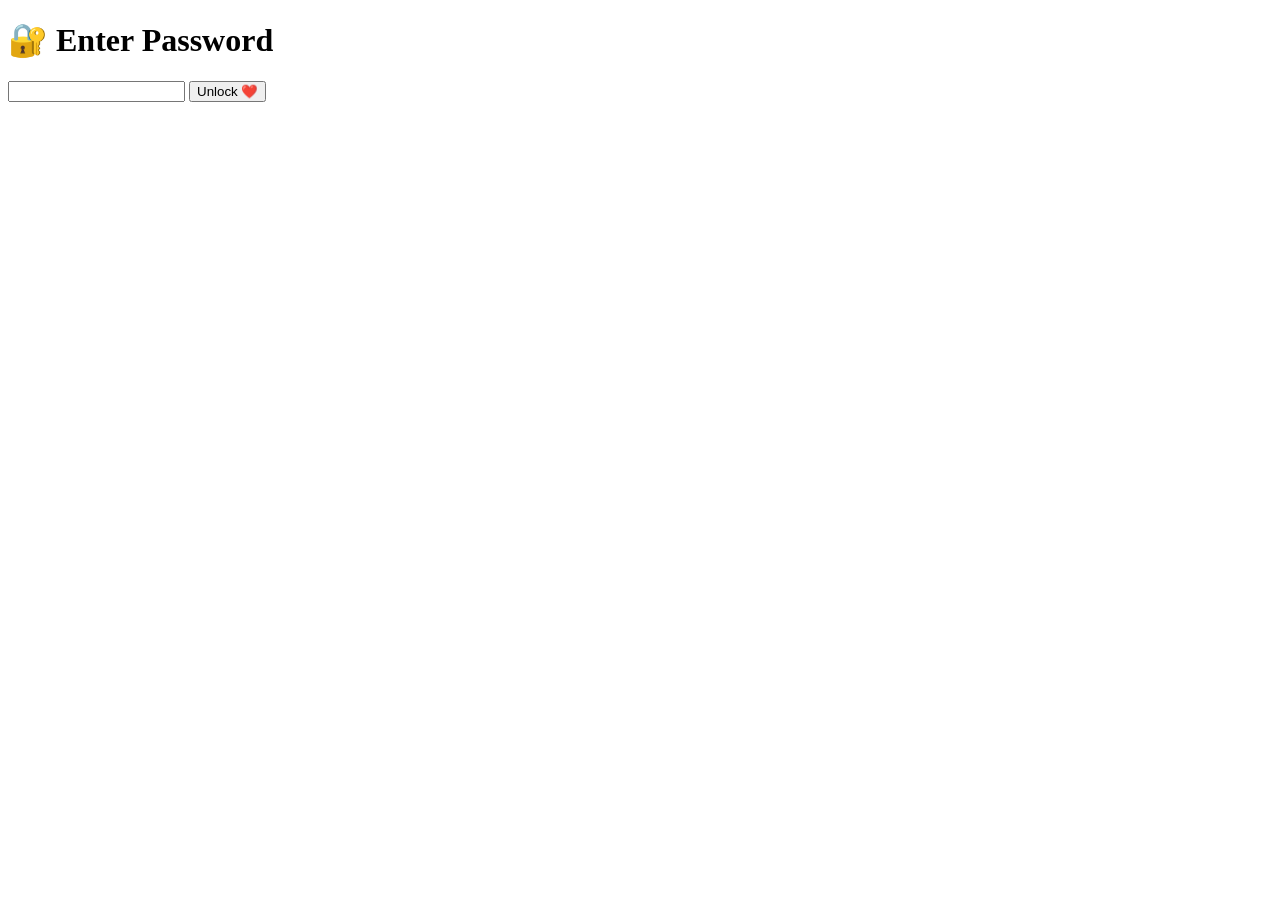
==== index.html @ 693468bc "Add files via upload" ====
<!DOCTYPE html>
<html>
<head>
<link rel="stylesheet" href="css/style.css">
</head>

<body class="center">

<div class="glass">
<h1>🔐 Enter Password</h1>
<input type="password" id="02/04">
<button onclick="checkPass()">Unlock ❤️</button>
</div>

<script src="js/script.js"></script>
</body>
</html>
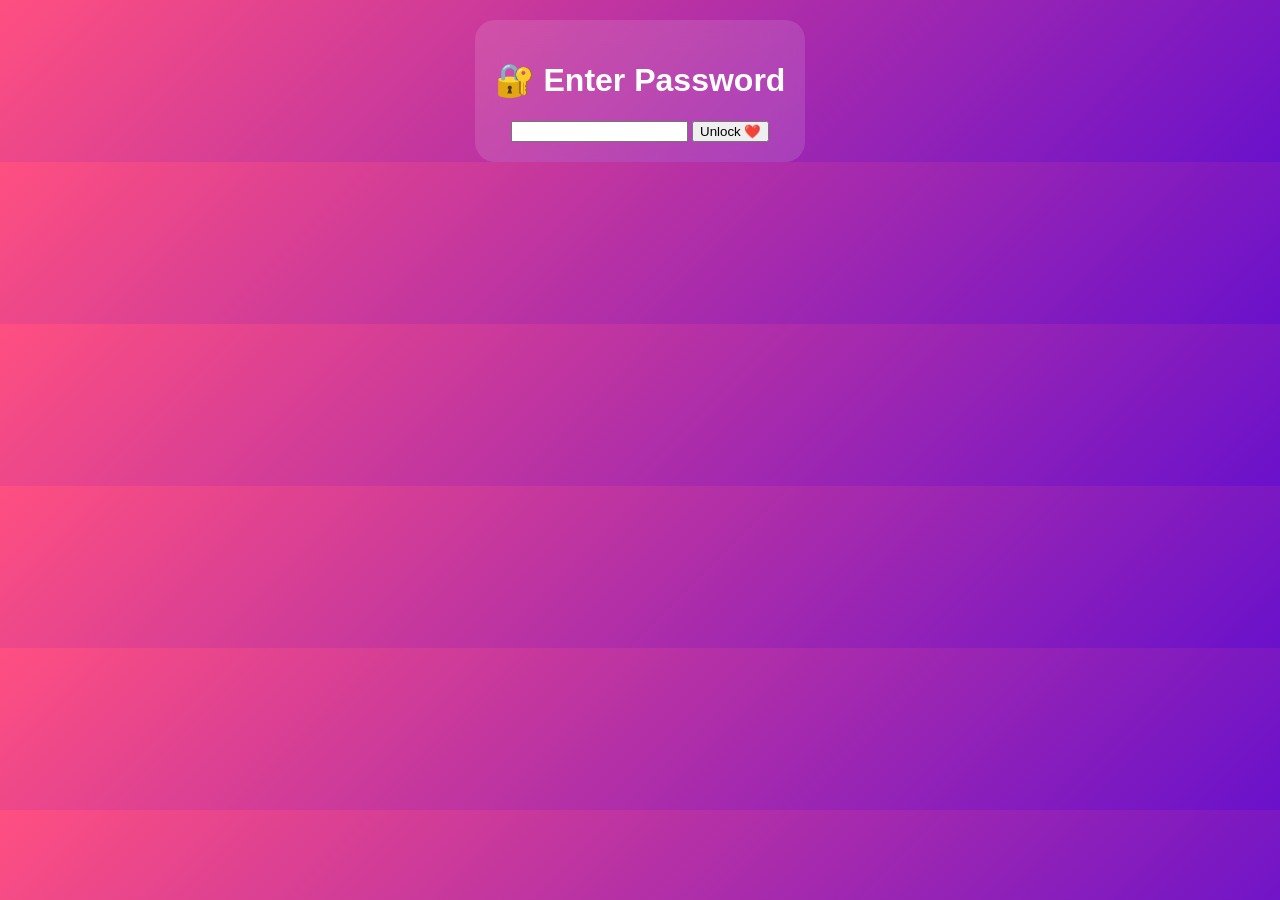
==== commit 9cbb636e: "commit message" ====
--- a/index.html
+++ b/index.html
@@ -8,7 +8,7 @@
 
 <div class="glass">
 <h1>🔐 Enter Password</h1>
-<input type="password" id="02/04">
+<input type="password" id="pass">
 <button onclick="checkPass()">Unlock ❤️</button>
 </div>
 
--- a/css/style.css
+++ b/css/style.css
@@ -0,0 +1,101 @@
+body{
+margin:0;
+font-family:sans-serif;
+background:linear-gradient(135deg,#ff4f81,#6a11cb);
+color:white;
+text-align:center;
+overflow-x:hidden;
+}
+
+/* GLASS CARD */
+.glass{
+background:rgba(255,255,255,0.12);
+backdrop-filter:blur(12px);
+padding:20px;
+border-radius:20px;
+display:inline-block;
+margin-top:20px;
+transition:0.3s;
+}
+
+/* GLOW ON HOVER */
+.glass:hover{
+box-shadow:0 0 20px #ff4f81;
+transform:scale(1.03);
+}
+
+/* INSTAGRAM GRID */
+.grid{
+display:grid;
+grid-template-columns:repeat(auto-fit,minmax(150px,1fr));
+gap:15px;
+padding:20px;
+}
+
+/* CARD */
+.card{
+position:relative;
+border-radius:15px;
+overflow:hidden;
+cursor:pointer;
+background:rgba(255,255,255,0.1);
+backdrop-filter:blur(10px);
+transition:0.3s;
+}
+
+/* HOVER GLOW */
+.card:hover{
+box-shadow:0 0 20px #fff;
+transform:scale(1.05);
+}
+
+/* IMAGE */
+.card img{
+width:100%;
+height:140px;
+object-fit:cover;
+}
+
+/* HEARTS FLOATING */
+.hearts{
+position:absolute;
+top:5px;
+left:10px;
+animation:float 2s infinite;
+}
+
+@keyframes float{
+50%{transform:translateY(-5px);}
+}
+
+/* POPUP */
+#popup{
+position:fixed;
+top:0;
+left:0;
+width:100%;
+height:100%;
+background:rgba(0,0,0,0.9);
+display:none;
+justify-content:center;
+align-items:center;
+}
+
+.popupBox{
+background:black;
+padding:20px;
+border-radius:15px;
+width:90%;
+max-width:500px;
+animation:zoom 0.4s;
+}
+
+@keyframes zoom{
+from{transform:scale(0.7);opacity:0}
+to{transform:scale(1);opacity:1}
+}
+
+video,audio{
+width:100%;
+display:none;
+}
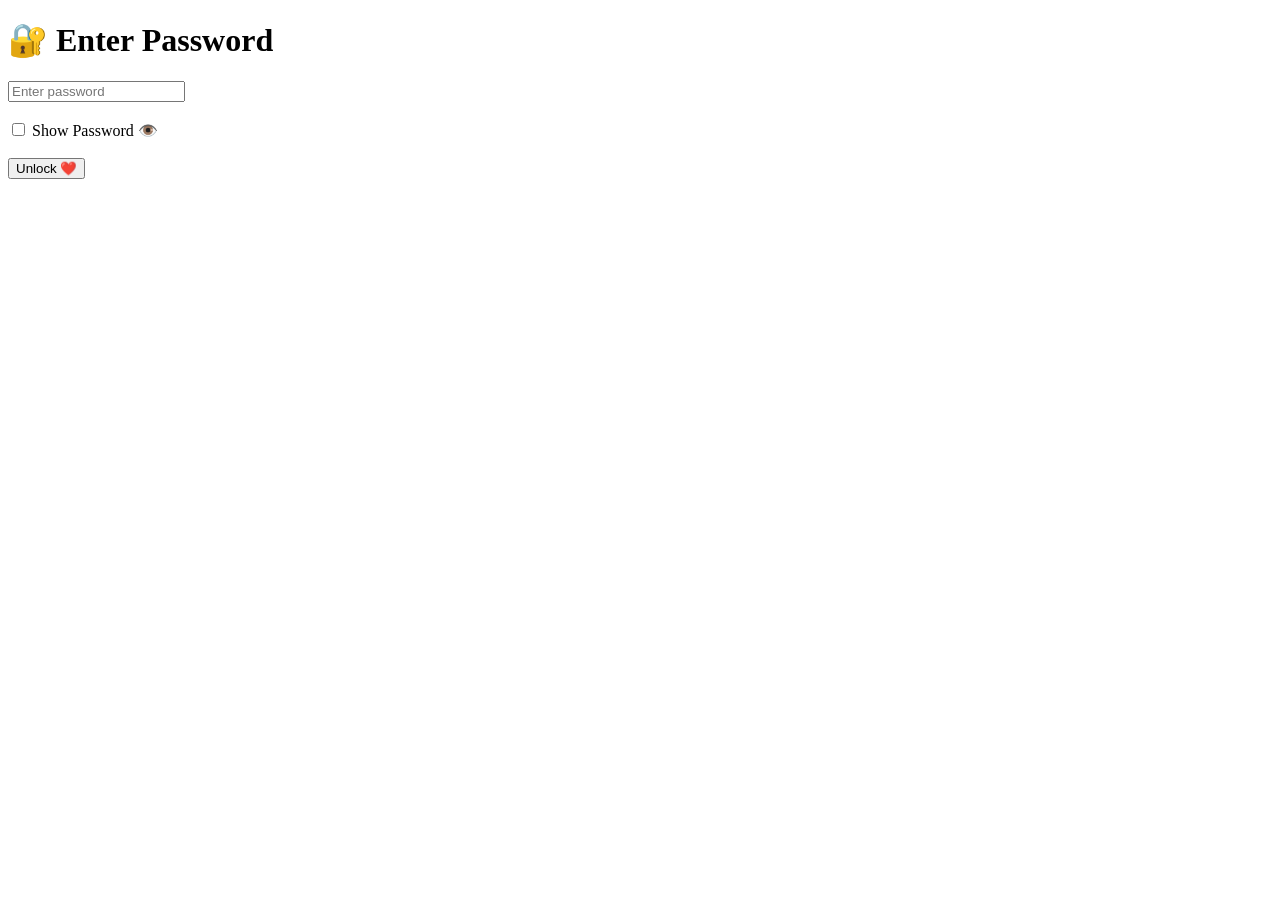
==== commit 9128c6e9: "commit change" ====
--- a/index.html
+++ b/index.html
@@ -1,16 +1,26 @@
 <!DOCTYPE html>
 <html>
 <head>
-<link rel="stylesheet" href="css/style.css">
+<meta name="viewport" content="width=device-width, initial-scale=1.0">
+<title>Unlock Love Story 💖</title>
 </head>
 
-<body class="center">
+<body>
 
-<div class="glass">
 <h1>🔐 Enter Password</h1>
-<input type="password" id="pass">
+
+<input type="password" id="pass" placeholder="Enter password">
+
+<br><br>
+
+<label style="cursor:pointer;">
+  <input type="checkbox" onclick="togglePassword()">
+  Show Password 👁️
+</label>
+
+<br><br>
+
 <button onclick="checkPass()">Unlock ❤️</button>
-</div>
 
 <script src="js/script.js"></script>
 </body>
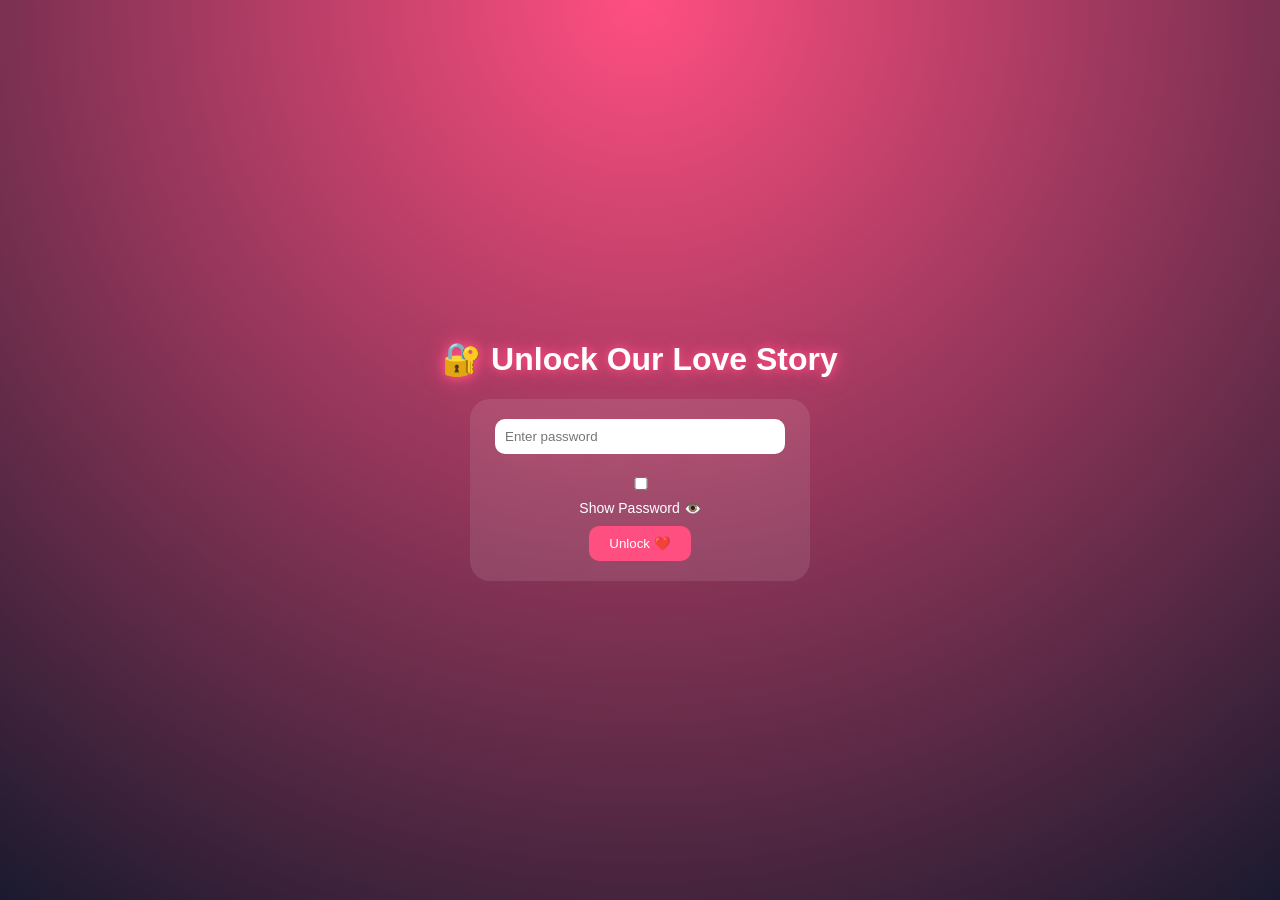
==== commit 5144f67a: "commit change" ====
--- a/index.html
+++ b/index.html
@@ -3,25 +3,123 @@
 <head>
 <meta name="viewport" content="width=device-width, initial-scale=1.0">
 <title>Unlock Love Story 💖</title>
+
+<style>
+body{
+margin:0;
+height:100vh;
+display:flex;
+justify-content:center;
+align-items:center;
+flex-direction:column;
+font-family:sans-serif;
+background:radial-gradient(circle at top, #ff4f81, #1a1a2e);
+color:white;
+overflow:hidden;
+}
+
+/* floating glow */
+body::before{
+content:"💖 💕 💖 💕 💖 💕";
+position:absolute;
+font-size:30px;
+opacity:0.08;
+animation:float 12s linear infinite;
+white-space:nowrap;
+}
+
+@keyframes float{
+0%{transform:translateY(100vh);}
+100%{transform:translateY(-100vh);}
+}
+
+/* title */
+h1{
+text-shadow:0 0 10px #ff4f81, 0 0 20px #ff4f81;
+animation:pulse 2s infinite;
+}
+
+@keyframes pulse{
+50%{transform:scale(1.05);}
+}
+
+/* glass box */
+.box{
+background:rgba(255,255,255,0.1);
+backdrop-filter:blur(10px);
+padding:20px;
+border-radius:20px;
+text-align:center;
+width:80%;
+max-width:300px;
+}
+
+/* input */
+input{
+width:90%;
+padding:10px;
+border:none;
+border-radius:10px;
+margin-bottom:10px;
+outline:none;
+}
+
+/* button */
+button{
+background:#ff4f81;
+border:none;
+padding:10px 20px;
+border-radius:10px;
+color:white;
+cursor:pointer;
+transition:0.3s;
+}
+
+button:hover{
+transform:scale(1.1);
+box-shadow:0 0 15px #ff4f81;
+}
+
+label{
+font-size:14px;
+display:block;
+margin:10px 0;
+}
+</style>
+
 </head>
 
 <body>
 
-<h1>🔐 Enter Password</h1>
+<!-- 💖 TITLE -->
+<h1>🔐 Unlock Our Love Story</h1>
+
+<div class="box">
 
 <input type="password" id="pass" placeholder="Enter password">
 
-<br><br>
-
-<label style="cursor:pointer;">
+<label>
   <input type="checkbox" onclick="togglePassword()">
   Show Password 👁️
 </label>
 
-<br><br>
-
 <button onclick="checkPass()">Unlock ❤️</button>
 
+</div>
+
+<!-- 🎧 BACKGROUND MUSIC -->
+<audio id="bgMusic" loop>
+  <source src="music/bg.mp3" type="audio/mp3">
+</audio>
+
+<script>
+/* start music on first click (browser safe) */
+document.body.addEventListener('click', function () {
+    document.getElementById('bgMusic').play();
+}, { once: true });
+</script>
+
 <script src="js/script.js"></script>
+
 </body>
 </html>
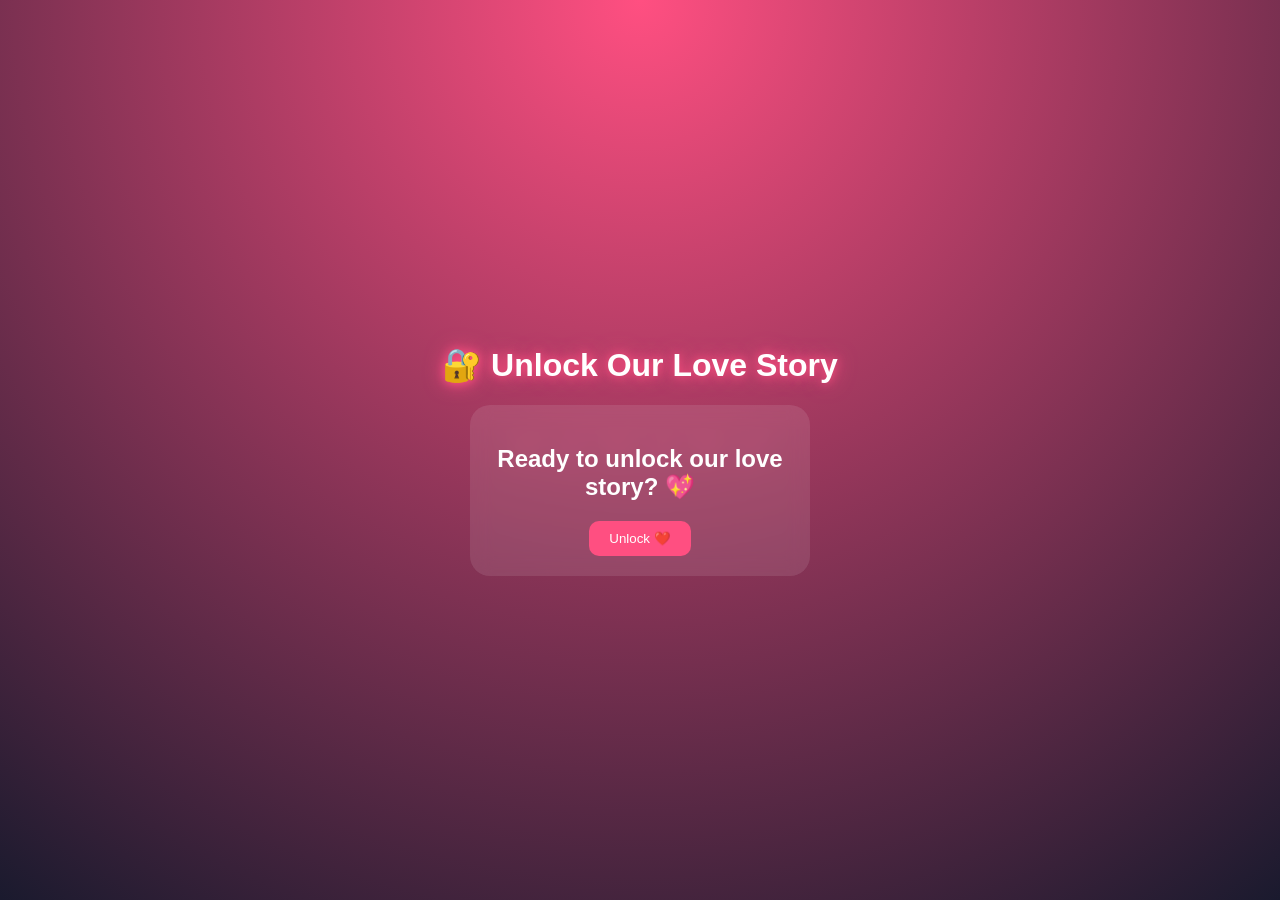
==== commit f85a3308: "commit change" ====
--- a/index.html
+++ b/index.html
@@ -93,19 +93,14 @@
 
 <!-- 💖 TITLE -->
 <h1>🔐 Unlock Our Love Story</h1>
-
 <div class="box">
 
-<input type="password" id="pass" placeholder="Enter password">
+    <h2>Ready to unlock our love story? 💖</h2>
 
-<label>
-  <input type="checkbox" onclick="togglePassword()">
-  Show Password 👁️
-</label>
-
-<button onclick="checkPass()">Unlock ❤️</button>
+    <button onclick="unlockStory()">Unlock ❤️</button>
 
 </div>
+
 
 <!-- 🎧 BACKGROUND MUSIC -->
 <audio id="bgMusic" loop>
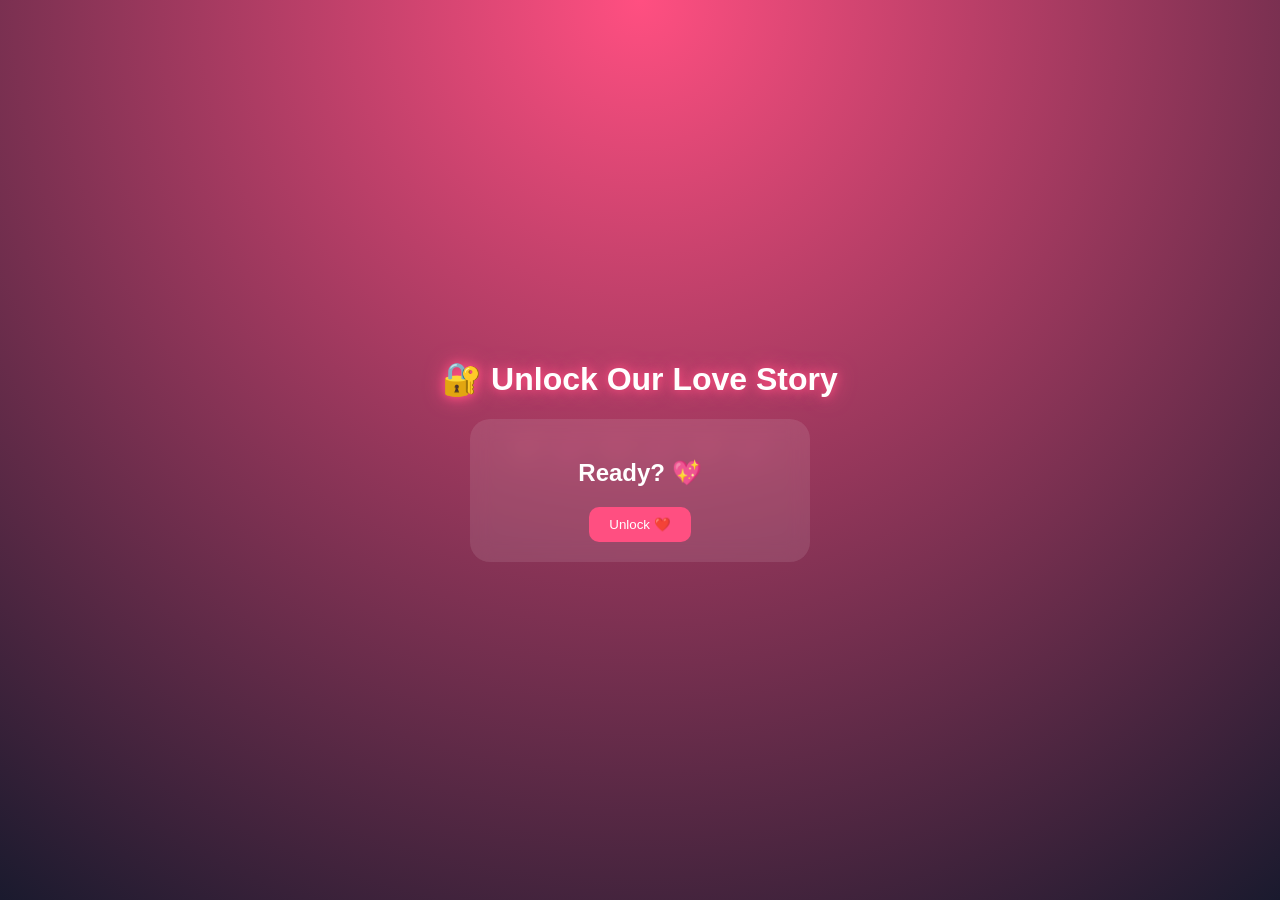
==== commit ea7a2710: "Update index.html" ====
--- a/index.html
+++ b/index.html
@@ -43,7 +43,7 @@
 50%{transform:scale(1.05);}
 }
 
-/* glass box */
+/* box */
 .box{
 background:rgba(255,255,255,0.1);
 backdrop-filter:blur(10px);
@@ -54,17 +54,6 @@
 max-width:300px;
 }
 
-/* input */
-input{
-width:90%;
-padding:10px;
-border:none;
-border-radius:10px;
-margin-bottom:10px;
-outline:none;
-}
-
-/* button */
 button{
 background:#ff4f81;
 border:none;
@@ -79,28 +68,18 @@
 transform:scale(1.1);
 box-shadow:0 0 15px #ff4f81;
 }
-
-label{
-font-size:14px;
-display:block;
-margin:10px 0;
-}
 </style>
 
 </head>
 
 <body>
 
-<!-- 💖 TITLE -->
 <h1>🔐 Unlock Our Love Story</h1>
+
 <div class="box">
-
-    <h2>Ready to unlock our love story? 💖</h2>
-
+    <h2>Ready? 💖</h2>
     <button onclick="unlockStory()">Unlock ❤️</button>
-
 </div>
-
 
 <!-- 🎧 BACKGROUND MUSIC -->
 <audio id="bgMusic" loop>
@@ -108,7 +87,6 @@
 </audio>
 
 <script>
-/* start music on first click (browser safe) */
 document.body.addEventListener('click', function () {
     document.getElementById('bgMusic').play();
 }, { once: true });
@@ -117,4 +95,4 @@
 <script src="js/script.js"></script>
 
 </body>
-</html>+</html>
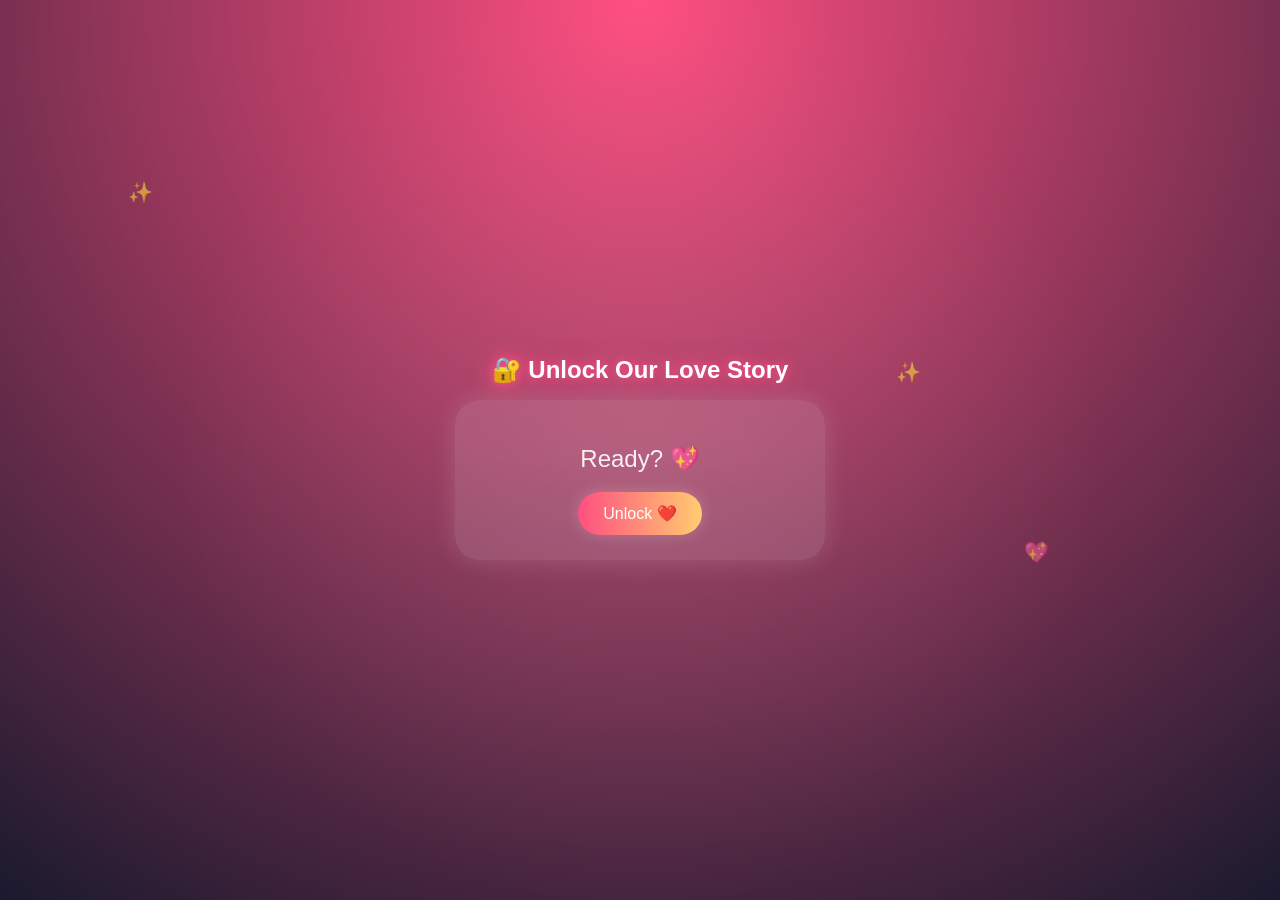
==== commit 1e033175: "Update index.html" ====
--- a/index.html
+++ b/index.html
@@ -18,14 +18,14 @@
 overflow:hidden;
 }
 
-/* floating glow */
+/* animated background hearts */
 body::before{
-content:"💖 💕 💖 💕 💖 💕";
+content:"💖 💕 💖 💕 💖 💕 💖 💕";
 position:absolute;
-font-size:30px;
-opacity:0.08;
-animation:float 12s linear infinite;
+font-size:28px;
+opacity:0.07;
 white-space:nowrap;
+animation:float 14s linear infinite;
 }
 
 @keyframes float{
@@ -33,40 +33,82 @@
 100%{transform:translateY(-100vh);}
 }
 
+/* soft glow overlay */
+body::after{
+content:"";
+position:absolute;
+width:100%;
+height:100%;
+background:radial-gradient(circle, rgba(255,255,255,0.08), transparent 60%);
+pointer-events:none;
+}
+
 /* title */
 h1{
-text-shadow:0 0 10px #ff4f81, 0 0 20px #ff4f81;
-animation:pulse 2s infinite;
+font-size:24px;
+text-shadow:0 0 10px #ff4f81, 0 0 25px #ff4f81;
+animation:pulse 2s infinite ease-in-out;
+z-index:2;
 }
 
 @keyframes pulse{
 50%{transform:scale(1.05);}
 }
 
-/* box */
+/* glass box */
 .box{
-background:rgba(255,255,255,0.1);
-backdrop-filter:blur(10px);
-padding:20px;
-border-radius:20px;
+background:rgba(255,255,255,0.12);
+backdrop-filter:blur(15px);
+padding:25px;
+border-radius:25px;
 text-align:center;
-width:80%;
-max-width:300px;
+width:85%;
+max-width:320px;
+box-shadow:0 0 25px rgba(255,255,255,0.15);
+animation:fadeIn 1s ease;
+z-index:2;
 }
 
+@keyframes fadeIn{
+from{opacity:0; transform:scale(0.8);}
+to{opacity:1; transform:scale(1);}
+}
+
+/* subtitle */
+.box h2{
+font-weight:normal;
+opacity:0.9;
+}
+
+/* button */
 button{
-background:#ff4f81;
+background:linear-gradient(90deg,#ff4f81,#ffcc70);
 border:none;
-padding:10px 20px;
-border-radius:10px;
+padding:12px 25px;
+border-radius:30px;
 color:white;
+font-size:16px;
 cursor:pointer;
 transition:0.3s;
+box-shadow:0 0 15px rgba(255,255,255,0.2);
 }
 
 button:hover{
-transform:scale(1.1);
-box-shadow:0 0 15px #ff4f81;
+transform:scale(1.08);
+box-shadow:0 0 25px #ff4f81;
+}
+
+/* floating sparkle effect */
+.sparkle{
+position:absolute;
+font-size:20px;
+animation:floatSpark 6s infinite ease-in-out;
+opacity:0.6;
+}
+
+@keyframes floatSpark{
+0%,100%{transform:translateY(0);}
+50%{transform:translateY(-15px);}
 }
 </style>
 
@@ -80,6 +122,11 @@
     <h2>Ready? 💖</h2>
     <button onclick="unlockStory()">Unlock ❤️</button>
 </div>
+
+<!-- floating sparkles -->
+<div class="sparkle" style="top:20%;left:10%">✨</div>
+<div class="sparkle" style="top:60%;left:80%">💖</div>
+<div class="sparkle" style="top:40%;left:70%">✨</div>
 
 <!-- 🎧 BACKGROUND MUSIC -->
 <audio id="bgMusic" loop>
